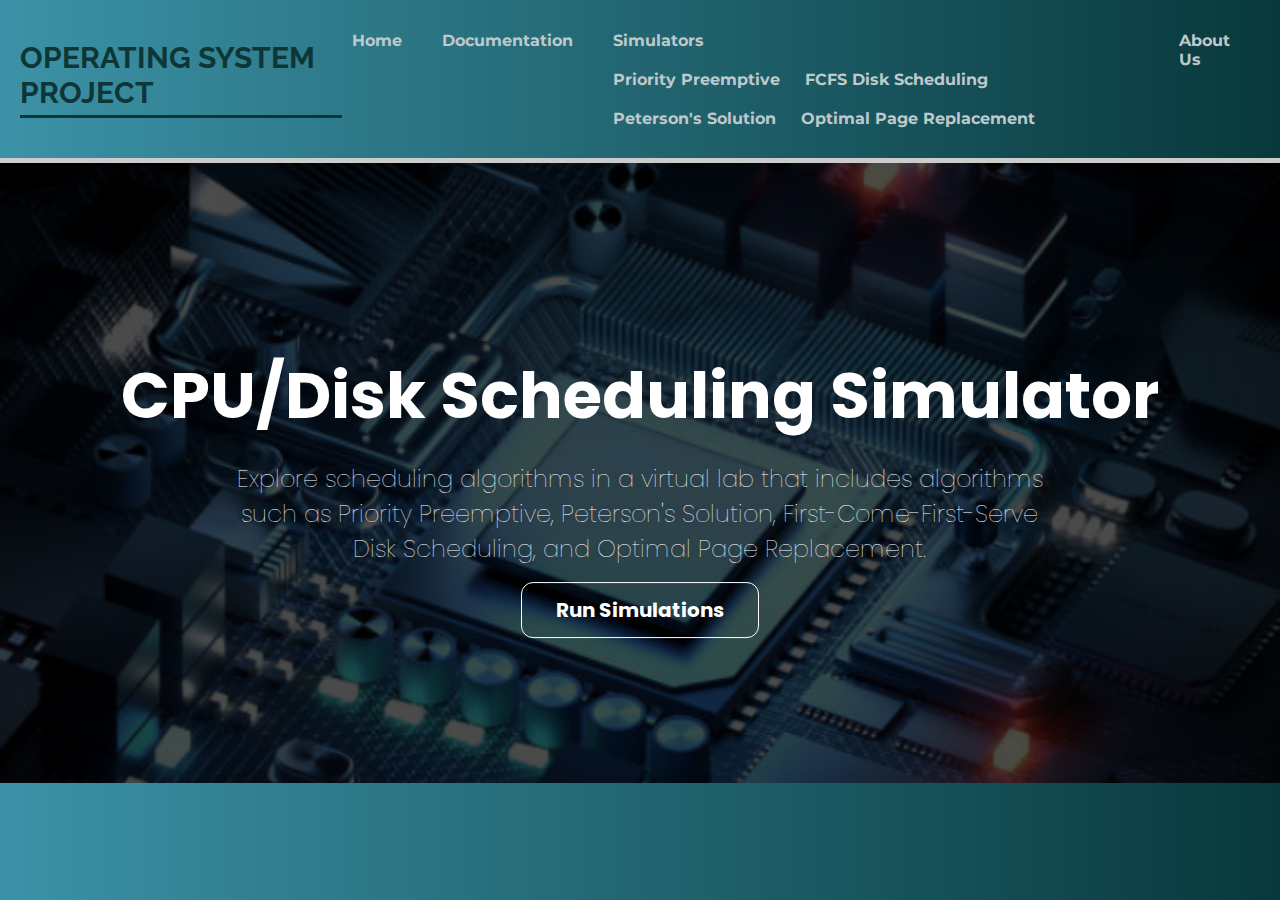
==== index.html @ e2130dfe "Final changes made" ====
<!DOCTYPE html>
<html>

<head>
  <title>Operating System Project</title>
  <link rel="stylesheet" type="text/css" href="style.css">
  <link rel="stylesheet" type="text/css" href="animation.css">
</head>

<body>
  <header>
    <h1 class="logo">OPERATING SYSTEM PROJECT</h1>
    <nav>
      <ul class="nav-links">
        <li><a href="index.html">Home</a></li>
        <li><a href="read_more.html">Documentation</a></li>
        <!-- <li><a href="simulators.html" target="_blank">Simulators</a></li> -->
        <li class="dropdown">
          <a href="simulator.html" class="dropbtn">Simulators</a>
          <div class="dropdown-content">
            <a href="priority_preemptive.html">Priority Preemptive</a>
            <a href="fcfs_disk_scheduling.html">FCFS Disk Scheduling</a>
            <a href="petersons.html">Peterson's Solution</a>
            <a href="optimal_page_replacement.html">Optimal Page Replacement</a>
          </div>
        </li>
        <li><a href="team.html">About Us</a></li>
      </ul>
    </nav>
  </header>
  <main>
    <div class="image-overlay">

      <div class="text-box">
        <h1>CPU/Disk Scheduling Simulator</h1>
        <p>
          Explore scheduling algorithms in a virtual lab that includes algorithms such as Priority Preemptive, Peterson's
          Solution, First-Come-First-Serve Disk Scheduling, and Optimal Page Replacement.
        </p>
        <a href="simulator.html" class="hero-btn">Run Simulations</a>
      </div>

    </div>
      </div>
    </section>
  </main>
</body>

</html>
---- style.css ----
/* General styles */
@import url('https://fonts.googleapis.com/css2?family=Poppins:ital,wght@1,500&display=swap');
@import url('https://fonts.googleapis.com/css2?family=Montserrat:wght@700&display=swap');
  @import url('https://fonts.googleapis.com/css2?family=Poppins:wght@200&display=swap');
  @import url('https://fonts.googleapis.com/css2?family=Raleway:wght@600&display=swap');
body {
	margin: 0;
	font-family: Georgia (serif);
	background: linear-gradient(to right, #3c92a7, #08383b );
	;
	color: #ccc;
  }
  
  .container {
	max-width: 1200px;
	margin: 0 auto;
	padding: 0 20px;
  }
  
  /* Header styles */
  
  header {
	display: flex;
	justify-content: space-between;
	align-items: center;
	padding: 20px 20px;
	border-bottom: 5px solid #ccc;
	font-family: 'Raleway', sans-serif;
	color: #0e3637;
  }
  
  .logo {
	font-size: 30px;
	font-weight:bolder;
	border-bottom:  solid #0e3637;
	padding-bottom: 5px;
  }
  
  .nav-links {
	font-family: 'Montserrat', sans-serif;
	font-weight: bolder;
	display:flex;
	list-style: none;
	margin: 0;
	padding: 0;
  }
  
  .nav-links li {
	
	margin-right: 20px;
	
  }
  
  .nav-links li:last-child {
	margin-right: 10;
	
  }
  
  .nav-links a {
	display:inline-flex;
	padding: 10px;
	border-radius: 60%;
	
	color: #bfc9cc;
	text-decoration:solid;
	transition: background-color 0.3s ease;
  }
  
  .nav-links a:hover {
	background-color: #ffffff;
	color: rgb(19, 31, 45);
  }
  
  /* Image overlay styles */
  
  .image-overlay {
	display: flex;
	position: relative;
	height: 620px;
	background-image: url('placeholder.jpg');
	background-size:cover;
	background-position: center;
  }
  
  .image-overlay::before {
	content: "";
	position:absolute;
	top: 0;
	left: 0;
	width: 100%;
	height: 100%;
	background-color: rgba(0, 0, 0, 0.704);

  }
  
  .image-overlay p {
	position: absolute;
	top: 50%;
	left: 50%;
	transform: translate(-50%, -50%);
	color: #ffffff;
	text-align: center;
	font-size: 15px;
	font-weight: bold;
	
  }

	.text-box {
		width: 90%;
		/* display: flex;
		flex-direction: column; */
		color: #fff;
		position: absolute;
		top: 50%;
		left: 50%;
		transform: translate(-50%,-50%);
		text-align: center;
		font-family: 'Poppins', sans-serif;
  }
  
  .text-box h1 {
	font-size: 4rem;
	font-weight: bolder;
	margin-top: 2.5rem;
  }
  
  .text-box p {
	font-size: 1.5rem;
	font-weight: lighter;
	width: 70%;
	display: block;
	margin-bottom: 1rem;
	margin-top: 2.5rem;
  }

  .text-box a{
	margin-top: 6rem;
  }
  .hero-btn {
    display: inline-block;
    text-decoration: none;
    color: #fff;
    border: 1px solid #fff;
    font-size: 20px;
	font-weight: bolder;
    position: relative;
    padding: 12px 34px;
    cursor: pointer;
    background: transparent;
    border-radius: 12px;
}
  /* .hero-btn {
	padding: 1rem 2rem;
	border:none;
	background-color: #f0ad4e;
	color: white;
	font-size: 1.2rem;
	border-radius: 25px;
	transition: background-color 0.3s ease-in-out;
	text-decoration: none; 
	margin-top: 10rem;
	margin-bottom: 130rem;
	
  } */
  
  .hero-btn:hover {
	background: linear-gradient(to right, #4d9ebb, #a4deec );
	color: #08383b;
	font-weight: bolder;
  }
  
  /* Team section styles */
  
  .team-section {
	padding: 40px 0;
  }
  
  .section-heading {
	font-family: 'Poppins', sans-serif;
	font-size: 35px;
	font-weight: bold;
	text-align: center;
	margin-bottom: 20px;
  }
  
  .team-grid {
	display: flex;
	flex-wrap: wrap;
	justify-content: center;
	align-items: center;
  }
  
  .team-member {
	width: 300px;
	margin: 20px;
	position: relative;
  }
  
  /* .team-member img {
	border-radius: 10px; 
  width: 300px; 
  height: 300px;
  object-fit: cover;
  } */
  
  /* .member-info {
	position: absolute;
	bottom: 150px;
	
	left: 0;
	width: 100%;
	padding: 15px;
	background-color: #fff;
	opacity: 0;
	overflow-wrap: normal;
	transition: opacity 0.3s ease;
  } */

  /* .member-info {
	position: absolute;
	top: 50%;
	left: 50%;
	transform: translate(-50%, -50%);
	text-align: center;
  }
  
  .team-member:hover .member-info {
	opacity: 0.8;
  } */

  .name{
	font-family: 'Montserrat', sans-serif;
  }

  .team-member {
	text-align: center;
	position: relative;
	display: inline-block;
	margin-right: 20px;
  }

  .team-member h3{
	font-family: 'Montserrat', sans-serif;
	font-size: 21px;
  }
  
  .team-member img {
	object-fit: cover;
	border-radius: 10%;
	height: 300px;
	width: 300px;
	transition: filter 0.3s ease-out;
  }
  
  .team-member .member-info {
	position: absolute;
	top: 50%;
	left: 50%;
	transform: translate(-50%, -50%);
	width: 100%;
	text-align: center;
	opacity: 0;
	transition: opacity 0.3s ease-out;
  }
  
  .team-member:hover img {
	filter: brightness(50%);
  }
  
  .team-member:hover .member-info {
	opacity: 1;
  }
---- animation.css ----
body {
    animation: zoomout 0.6s;
  }
  
  @keyframes zoomout {
    from {
      transform: scale(1.3);
      opacity: 0;
    }
    to {
      transform: scale(1);
      opacity: 1;
    }
  }
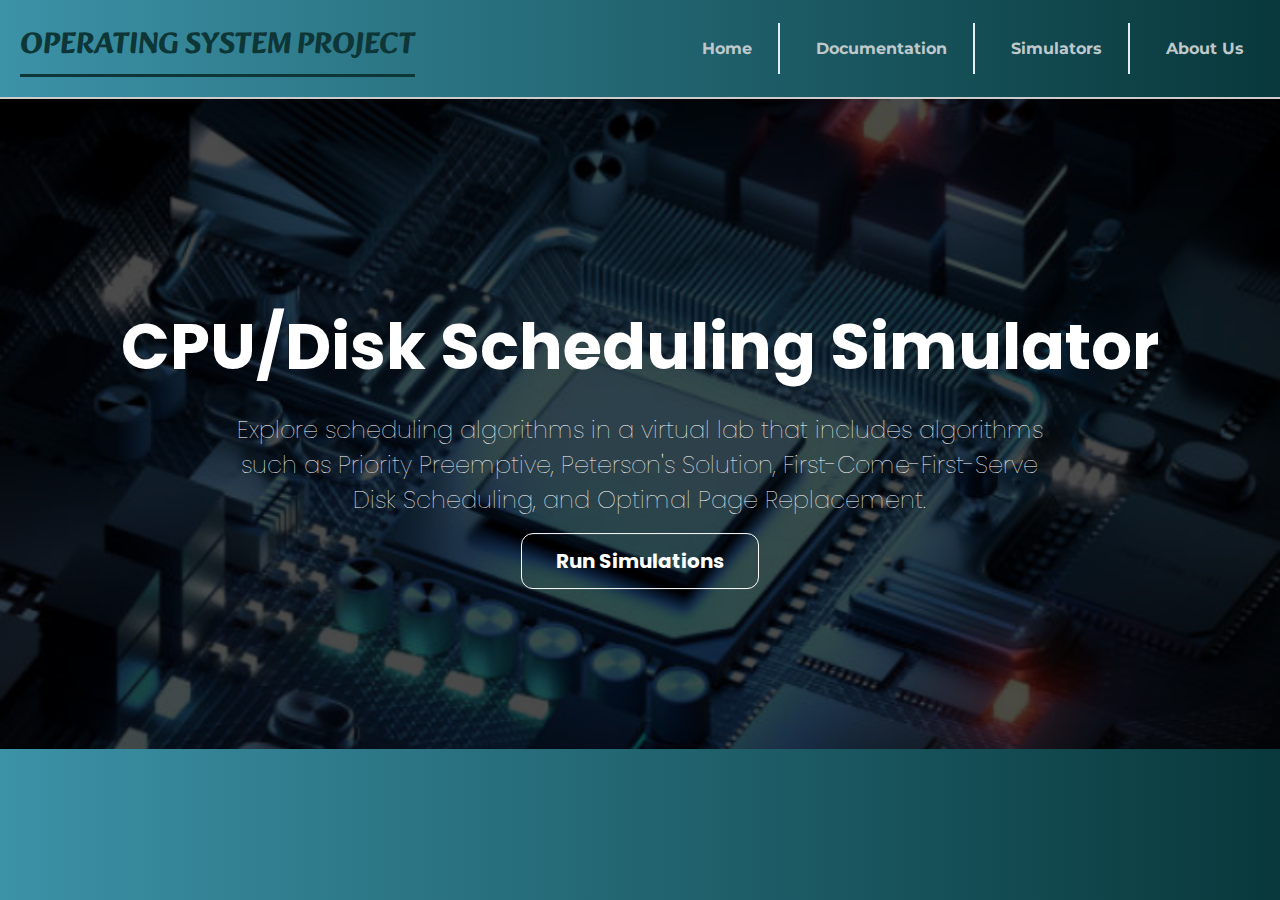
==== commit 3ead98df: "changes made" ====
--- a/index.html
+++ b/index.html
@@ -11,22 +11,22 @@
   <header>
     <h1 class="logo">OPERATING SYSTEM PROJECT</h1>
     <nav>
-      <ul class="nav-links">
-        <li><a href="index.html">Home</a></li>
-        <li><a href="read_more.html">Documentation</a></li>
-        <!-- <li><a href="simulators.html" target="_blank">Simulators</a></li> -->
-        <li class="dropdown">
-          <a href="simulator.html" class="dropbtn">Simulators</a>
-          <div class="dropdown-content">
-            <a href="priority_preemptive.html">Priority Preemptive</a>
-            <a href="fcfs_disk_scheduling.html">FCFS Disk Scheduling</a>
-            <a href="petersons.html">Peterson's Solution</a>
-            <a href="optimal_page_replacement.html">Optimal Page Replacement</a>
-          </div>
-        </li>
-        <li><a href="team.html">About Us</a></li>
-      </ul>
-    </nav>
+			<ul class="nav-links">
+				<li><a href="index.html">Home</a></li>
+				<li><a href="read_more.html">Documentation</a></li>
+				<!-- <li><a href="simulators.html" target="_blank">Simulators</a></li> -->
+				<li class="dropdown">
+					<a href="simulator.html" class="dropbtn">Simulators</a>
+					<div class="dropdown-content">
+						<a href="priority_preemptive.html">Priority Preemptive</a>
+						<a href="fcfs_disk_scheduling.html">FCFS Disk Scheduling</a>
+						<a href="petersons.html">Peterson's Solution</a>
+					  <a href="optimal_page_replacement.html">Optimal Page Replacement</a>
+					</div>
+				</li>
+				<li><a href="team.html">About Us</a></li>
+			</ul>
+		</nav>
   </header>
   <main>
     <div class="image-overlay">
--- a/style.css
+++ b/style.css
@@ -3,6 +3,9 @@
 @import url('https://fonts.googleapis.com/css2?family=Montserrat:wght@700&display=swap');
   @import url('https://fonts.googleapis.com/css2?family=Poppins:wght@200&display=swap');
   @import url('https://fonts.googleapis.com/css2?family=Raleway:wght@600&display=swap');
+  @import url('https://fonts.googleapis.com/css2?family=Alkatra:wght@600&display=swap');
+
+  
 body {
 	margin: 0;
 	font-family: Georgia (serif);
@@ -23,9 +26,9 @@
 	display: flex;
 	justify-content: space-between;
 	align-items: center;
-	padding: 20px 20px;
-	border-bottom: 5px solid #ccc;
-	font-family: 'Raleway', sans-serif;
+	padding-left: 20px;
+	border-bottom: 2px solid #ccc;
+	font-family: 'Alkatra', cursive;
 	color: #0e3637;
   }
   
@@ -33,10 +36,10 @@
 	font-size: 30px;
 	font-weight:bolder;
 	border-bottom:  solid #0e3637;
-	padding-bottom: 5px;
-  }
-  
-  .nav-links {
+	padding-bottom: 3px;
+  }
+  
+.nav-links {
 	font-family: 'Montserrat', sans-serif;
 	font-weight: bolder;
 	display:flex;
@@ -51,6 +54,11 @@
 	
   }
   
+  .nav-links li:not(:last-child) {
+	border-right: 2px solid rgb(225, 239, 243);
+	padding-right: 10px;
+}
+
   .nav-links li:last-child {
 	margin-right: 10;
 	
@@ -58,25 +66,25 @@
   
   .nav-links a {
 	display:inline-flex;
-	padding: 10px;
-	border-radius: 60%;
-	
+	padding: 1rem;
 	color: #bfc9cc;
-	text-decoration:solid;
-	transition: background-color 0.3s ease;
+	text-decoration: none;
+	transition: all 0.5s ease;
   }
   
   .nav-links a:hover {
 	background-color: #ffffff;
 	color: rgb(19, 31, 45);
   }
-  
+
+   
+
   /* Image overlay styles */
   
   .image-overlay {
 	display: flex;
 	position: relative;
-	height: 620px;
+	height: 650px;
 	background-image: url('placeholder.jpg');
 	background-size:cover;
 	background-position: center;
@@ -149,19 +157,6 @@
     background: transparent;
     border-radius: 12px;
 }
-  /* .hero-btn {
-	padding: 1rem 2rem;
-	border:none;
-	background-color: #f0ad4e;
-	color: white;
-	font-size: 1.2rem;
-	border-radius: 25px;
-	transition: background-color 0.3s ease-in-out;
-	text-decoration: none; 
-	margin-top: 10rem;
-	margin-bottom: 130rem;
-	
-  } */
   
   .hero-btn:hover {
 	background: linear-gradient(to right, #4d9ebb, #a4deec );
@@ -169,105 +164,69 @@
 	font-weight: bolder;
   }
   
-  /* Team section styles */
-  
-  .team-section {
-	padding: 40px 0;
-  }
-  
-  .section-heading {
-	font-family: 'Poppins', sans-serif;
-	font-size: 35px;
-	font-weight: bold;
+/* Style the dropdown button */
+.dropbtn {
+	display: inline-block;
+	color: white;
 	text-align: center;
-	margin-bottom: 20px;
-  }
-  
-  .team-grid {
-	display: flex;
-	flex-wrap: wrap;
-	justify-content: center;
-	align-items: center;
-  }
-  
-  .team-member {
-	width: 300px;
-	margin: 20px;
-	position: relative;
-  }
-  
-  /* .team-member img {
-	border-radius: 10px; 
-  width: 300px; 
-  height: 300px;
-  object-fit: cover;
-  } */
-  
-  /* .member-info {
+	padding: 14px 16px;
+	text-decoration: none;
+	border: none;
+  }
+  
+  /* Style the dropdown content */
+  .dropdown-content {
+	text-align: center;
+	display: none;
 	position: absolute;
-	bottom: 150px;
-	
-	left: 0;
-	width: 100%;
-	padding: 15px;
-	background-color: #fff;
-	opacity: 0;
-	overflow-wrap: normal;
-	transition: opacity 0.3s ease;
-  } */
-
-  /* .member-info {
-	position: absolute;
-	top: 50%;
-	left: 50%;
-	transform: translate(-50%, -50%);
-	text-align: center;
-  }
-  
-  .team-member:hover .member-info {
-	opacity: 0.8;
-  } */
-
-  .name{
-	font-family: 'Montserrat', sans-serif;
-  }
-
-  .team-member {
-	text-align: center;
-	position: relative;
-	display: inline-block;
-	margin-right: 20px;
-  }
-
-  .team-member h3{
-	font-family: 'Montserrat', sans-serif;
-	font-size: 21px;
-  }
-  
-  .team-member img {
-	object-fit: cover;
-	border-radius: 10%;
-	height: 300px;
-	width: 300px;
-	transition: filter 0.3s ease-out;
-  }
-  
-  .team-member .member-info {
-	position: absolute;
-	top: 50%;
-	left: 50%;
-	transform: translate(-50%, -50%);
-	width: 100%;
-	text-align: center;
-	opacity: 0;
-	transition: opacity 0.3s ease-out;
-  }
-  
-  .team-member:hover img {
-	filter: brightness(50%);
-  }
-  
-  .team-member:hover .member-info {
-	opacity: 1;
-  }
-  +	z-index: 1;
+	background: linear-gradient(to top, #3c92a7e6, #08383be3 ); /* Change the background color of the menu to a gradient */
+
+	transition: all 0.3s ease-in-out; /* Add a transition effect to the menu */
+  }
+  
+  .dropdown-content a {
+	color: rgb(231, 242, 244);
+	padding: 12px 16px;
+	text-decoration: none;
+	display: block;
+	font-size: 16px; /* Change the font size of the menu items */
+  }
+  
+  /* Show the dropdown menu on hover */
+  .dropdown:hover .dropdown-content {
+	display: block;
+  }
+  
+  /* Change the background color of the dropdown menu links on hover */
+  .dropdown-content a:hover {
+	background-color: #b1dee9;
+  }
+  
+  /* Add a hover effect to the dropdown button */
+  .dropbtn:hover {
+	background-color: #1abc9c;
+  }
+  
+  /* Responsive styles */
+  @media screen and (max-width: 600px) {
+	.dropdown-content {
+	  position: relative;
+	  background: #f9f9f9;
+	  box-shadow: none;
+	}
+	
+	.dropdown-content a {
+	  color: #000;
+	  font-size: 14px;
+	}
+	
+	.dropdown:hover .dropdown-content {
+	  display: block;
+	}
+  }
+  
+  .nav-links li:not(:last-child) {
+	border-right: 2px solid rgb(225, 239, 243);
+	padding-right: 10px;
+}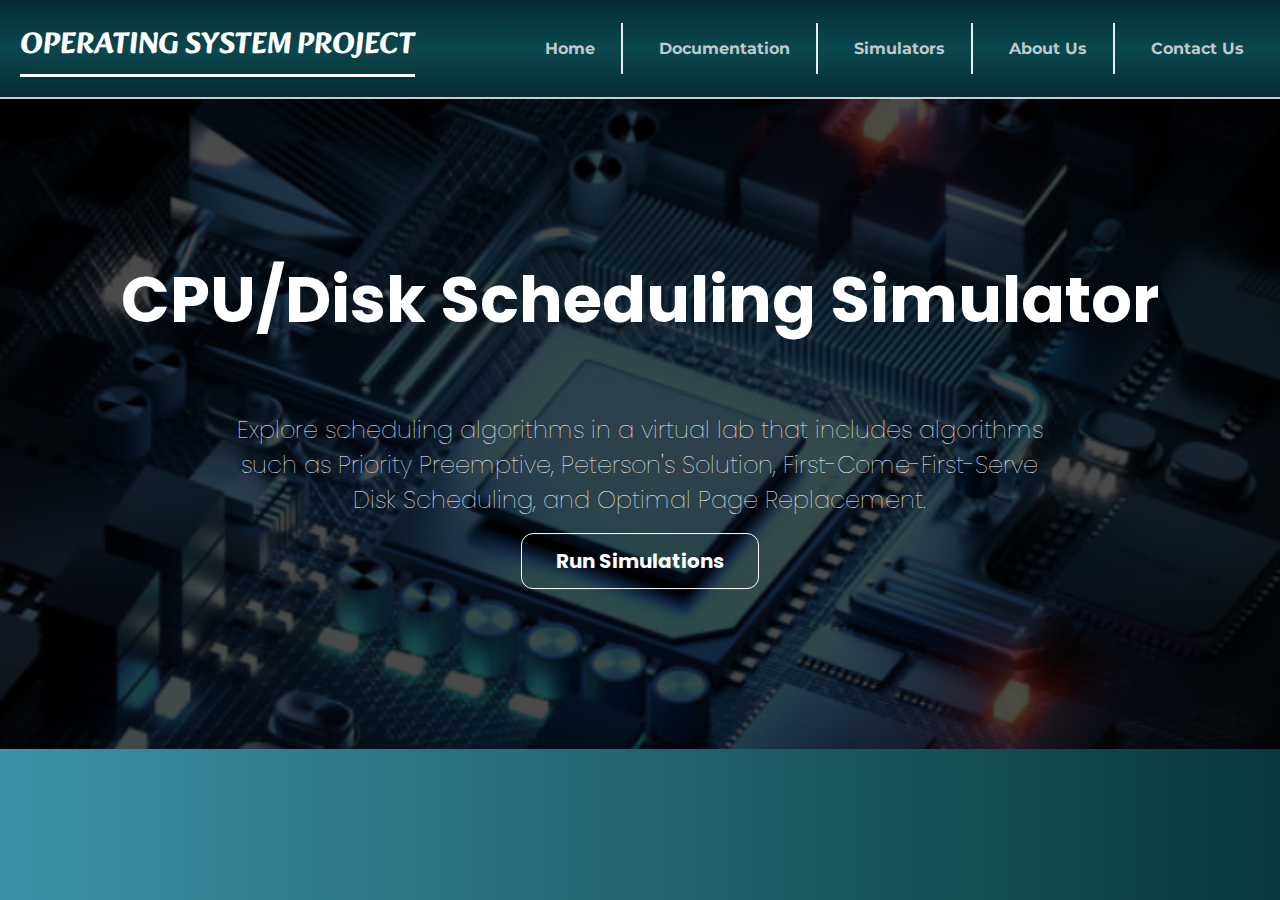
==== commit a3155a5b: "contact form added" ====
--- a/index.html
+++ b/index.html
@@ -3,6 +3,9 @@
 
 <head>
   <title>Operating System Project</title>
+  <meta charset="UTF-8">
+	<meta http-equiv="X-UA-Compatible" content="IE=edge">
+	<meta name="viewport" content="width=device-width, initial-scale=1.0">
   <link rel="stylesheet" type="text/css" href="style.css">
   <link rel="stylesheet" type="text/css" href="animation.css">
 </head>
@@ -25,6 +28,7 @@
 					</div>
 				</li>
 				<li><a href="team.html">About Us</a></li>
+        <li><a href="contact.html">Contact Us</a></li>
 			</ul>
 		</nav>
   </header>
--- a/style.css
+++ b/style.css
@@ -23,19 +23,21 @@
   /* Header styles */
   
   header {
+	/* border-radius: 10px; */
+	background: linear-gradient(to bottom, #072b34, #0a484d, #072b34 );
 	display: flex;
 	justify-content: space-between;
 	align-items: center;
 	padding-left: 20px;
 	border-bottom: 2px solid #ccc;
 	font-family: 'Alkatra', cursive;
-	color: #0e3637;
+	color: #ffffff;
   }
   
   .logo {
 	font-size: 30px;
 	font-weight:bolder;
-	border-bottom:  solid #0e3637;
+	border-bottom:  solid #ffffff;
 	padding-bottom: 3px;
   }
   
@@ -130,6 +132,8 @@
 	font-size: 4rem;
 	font-weight: bolder;
 	margin-top: 2.5rem;
+	transform: translateY(-50%);
+    animation: slideDown 1.2s ease infinite;
   }
   
   .text-box p {
@@ -229,4 +233,16 @@
   .nav-links li:not(:last-child) {
 	border-right: 2px solid rgb(225, 239, 243);
 	padding-right: 10px;
+}
+
+@keyframes slideDown {
+    0% {
+        transform: translateY(-50%);
+    }
+    50% {
+        transform: translateY(-45%);
+    }
+    100% {
+        transform: translateY(-50%);
+    }
 }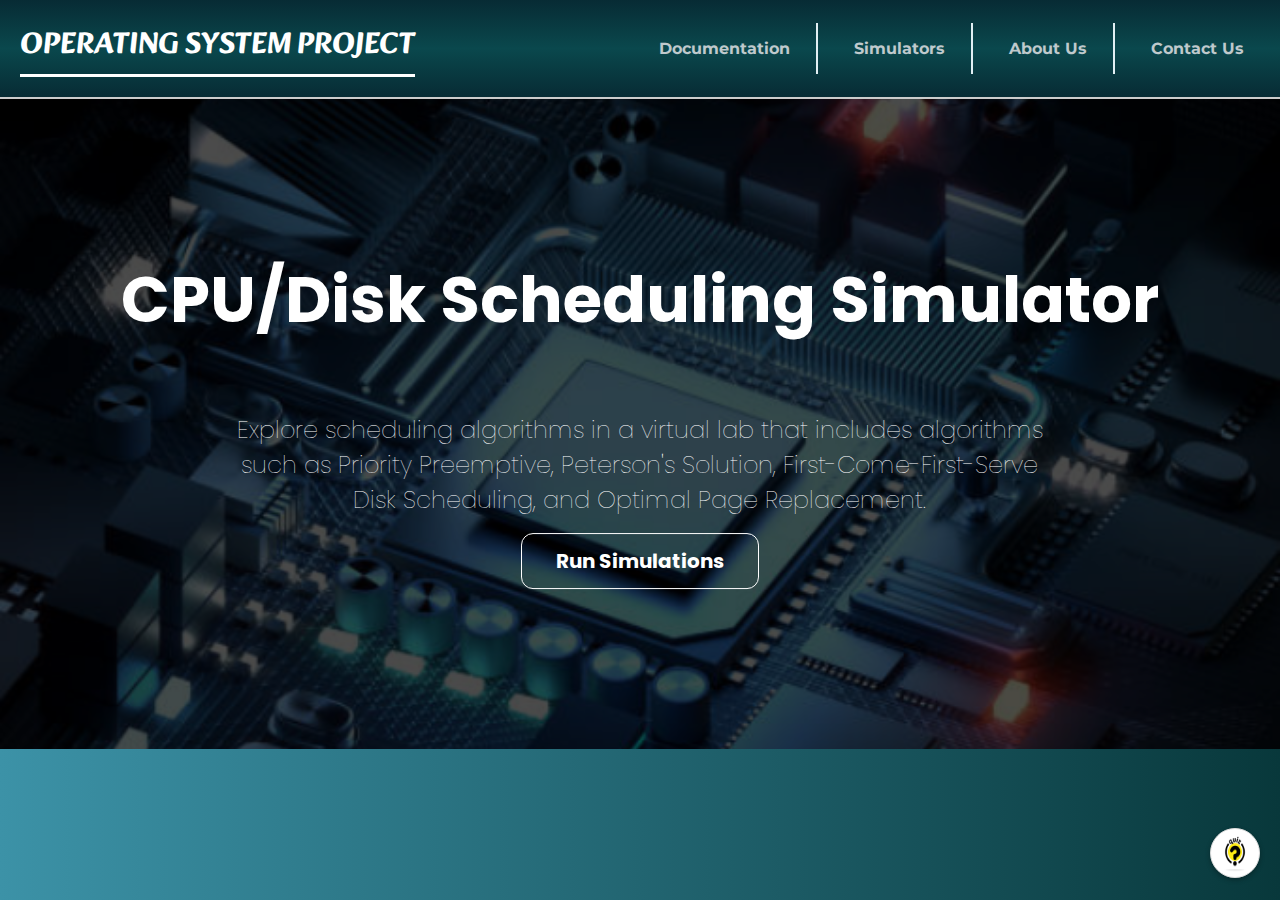
==== commit 190f3701: "x factor added" ====
--- a/index.html
+++ b/index.html
@@ -15,7 +15,7 @@
     <h1 class="logo">OPERATING SYSTEM PROJECT</h1>
     <nav>
 			<ul class="nav-links">
-				<li><a href="index.html">Home</a></li>
+				<!-- <li><a href="index.html">Home</a></li> -->
 				<li><a href="read_more.html">Documentation</a></li>
 				<!-- <li><a href="simulators.html" target="_blank">Simulators</a></li> -->
 				<li class="dropdown">
@@ -46,8 +46,15 @@
 
     </div>
       </div>
+      <div class="prompt">
+        <button id="prompt-button">
+          <img src="quiz.jpg" alt="Chatbot Icon">
+        </button>
+      </div>
+      
     </section>
   </main>
+  <script src="script_index.js"></script>
 </body>
 
 </html>--- a/style.css
+++ b/style.css
@@ -245,4 +245,32 @@
     100% {
         transform: translateY(-50%);
     }
-}+}
+
+.prompt {
+	position: fixed;
+	bottom: 20px;
+	right: 20px;
+  }
+  
+  #prompt-button {
+	background-color: #fff;
+	border: 1px solid #ddd;
+	border-radius: 50%;
+	width: 50px;
+	height: 50px;
+	box-shadow: 0 2px 5px rgba(0, 0, 0, 0.3);
+	cursor: pointer;
+	transition: all 0.2s ease-in-out; /* Added property */
+  }
+  
+  #prompt-button img {
+	width: 100%;
+	height: 100%;
+	border-radius: 50%;
+  }
+
+  #prompt-button:hover {
+	transform: scale(1.2); /* Added selector */
+  }
+  